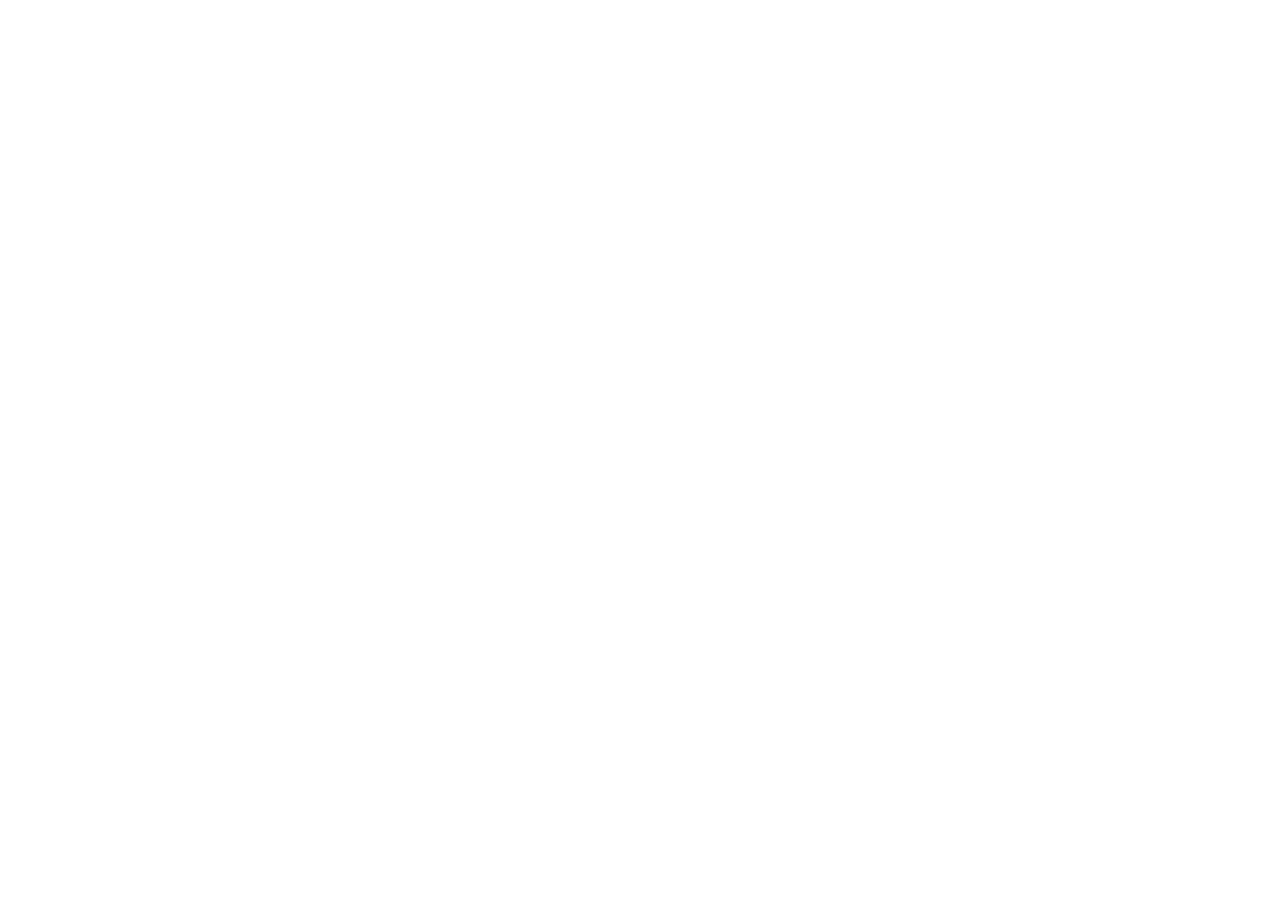
==== AreaLight/index.html @ 6de32cde "Initial commit to Github page" ====
<!DOCTYPE html>
<html lang="en">
<head>
    <meta charset="UTF-8">
    <meta name="viewport" content="width=device-width, initial-scale=1.0">
    <title>Area Light</title>
    <link rel="stylesheet" href="style.css">
</head>
<body class="area-light">
</body>
</html>
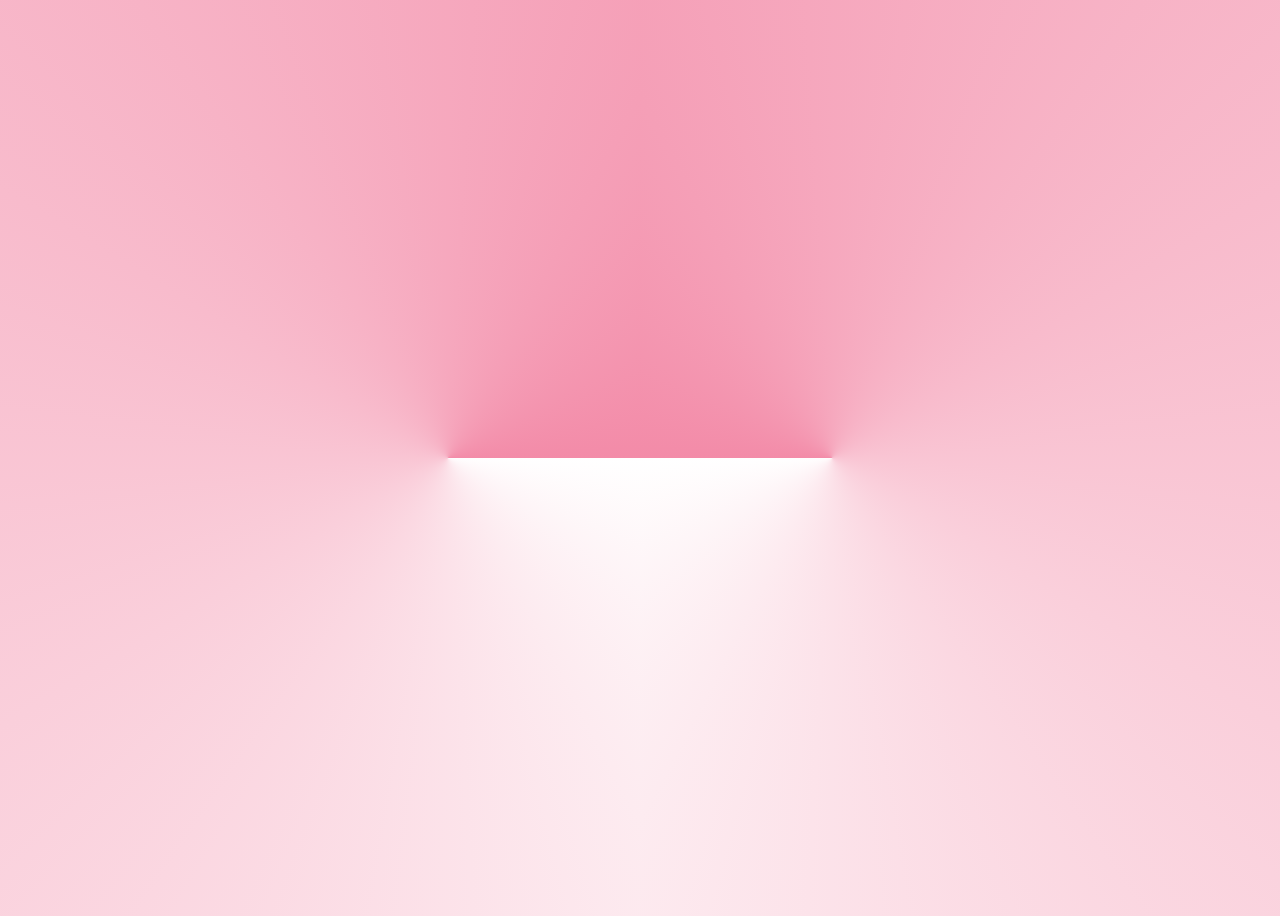
==== commit 89f6990f: "Update wrongly css link" ====
--- a/AreaLight/index.html
+++ b/AreaLight/index.html
@@ -4,8 +4,8 @@
     <meta charset="UTF-8">
     <meta name="viewport" content="width=device-width, initial-scale=1.0">
     <title>Area Light</title>
-    <link rel="stylesheet" href="style.css">
+    <link rel="stylesheet" href="css/style.css">
 </head>
 <body class="area-light">
 </body>
-</html>+</html>
--- a/AreaLight/css/style.css
+++ b/AreaLight/css/style.css
@@ -0,0 +1,21 @@
+body {
+  background-color: #89dceb;
+}
+
+.area-light {
+  width: 100vw;
+  height: 100vh;
+  pointer-events: none;
+  -webkit-user-select: none;
+     -moz-user-select: none;
+          user-select: none;
+  background-image: conic-gradient(from 90deg at 70% 50%, white, #f38ba8), conic-gradient(from 270deg at 30% 50%, #f38ba8, white);
+  -webkit-mask-image: radial-gradient(100% 50% at center center, red, transparent);
+  background-position-x: 0%, 100%;
+  background-position-y: 0%, 0%;
+  background-size: 50% 100%, 50% 100%;
+  transform: rotate(180deg) translate3d(0, 0, 0);
+  transform-origin: center center;
+  background-repeat: no-repeat;
+  backface-visibility: hidden;
+}/*# sourceMappingURL=style.css.map */